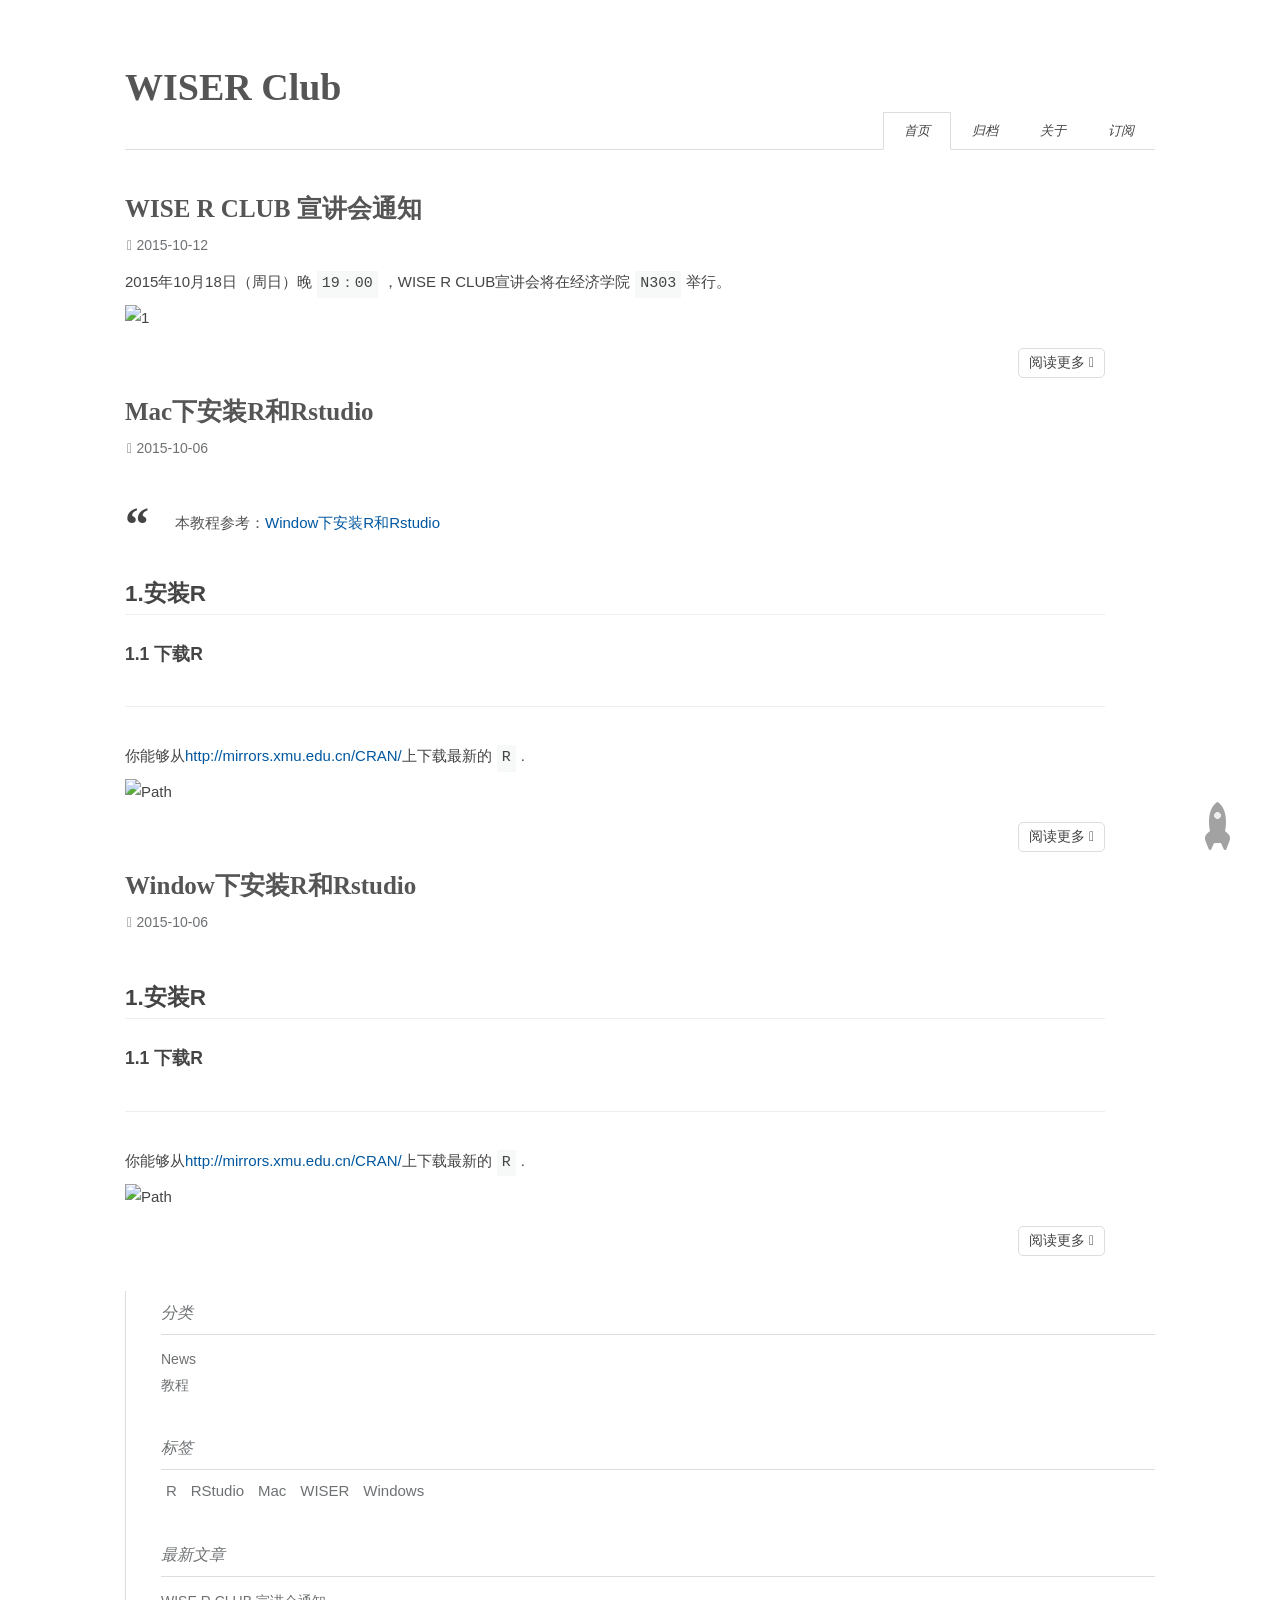
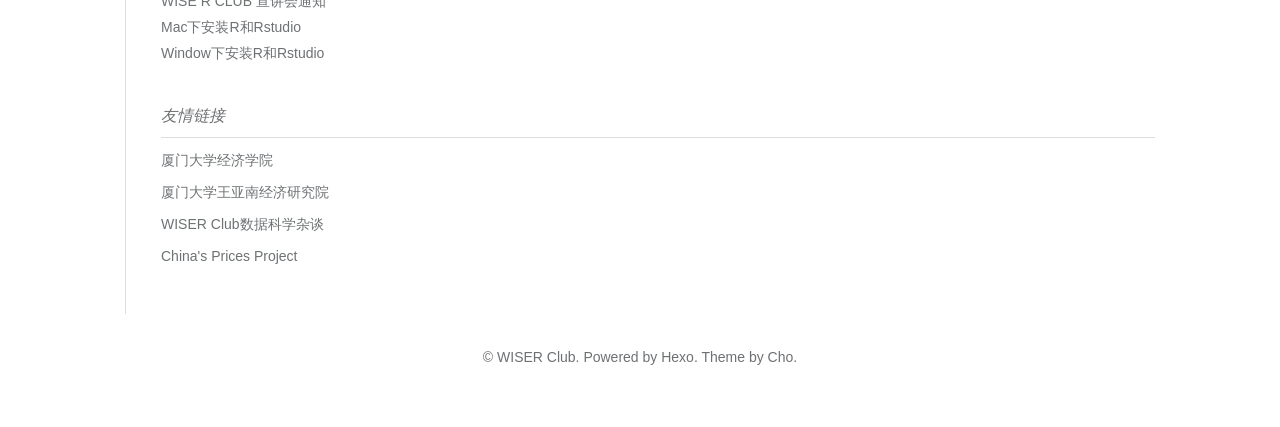
==== index.html @ a40a2b39 "Site updated: 2016-07-09 14:08:31" ====
<!DOCTYPE html><html lang="zh-CN"><head><meta http-equiv="content-type" content="text/html; charset=utf-8"><meta content="width=device-width, initial-scale=1.0, maximum-scale=1.0, user-scalable=0" name="viewport"><meta content="yes" name="apple-mobile-web-app-capable"><meta content="black-translucent" name="apple-mobile-web-app-status-bar-style"><meta content="telephone=no" name="format-detection"><meta name="description" content="WISE R Club a place where you can find people to learn R together."><title>WISER Club</title><link rel="stylesheet" type="text/css" href="/css/style.css?v=0.0.0"><link rel="stylesheet" type="text/css" href="//cdn.bootcss.com/normalize/4.2.0/normalize.min.css"><link rel="stylesheet" type="text/css" href="//cdn.bootcss.com/pure/0.6.0/pure-min.css"><link rel="stylesheet" type="text/css" href="//cdn.bootcss.com/pure/0.6.0/grids-responsive-min.css"><link rel="stylesheet" href="//cdn.bootcss.com/font-awesome/4.6.3/css/font-awesome.min.css"><script type="text/javascript" src="//cdn.bootcss.com/jquery/3.0.0/jquery.min.js"></script><link rel="Shortcut Icon" type="image/x-icon" href="/favicon.ico"><link rel="apple-touch-icon" href="/apple-touch-icon.png"><link rel="apple-touch-icon-precomposed" href="/apple-touch-icon.png"><link rel="alternate" type="application/atom+xml" href="/atom.xml"></head><body><div class="body_container"><div id="header"><div class="site-name"><h1 class="hidden">WISER Club</h1><a id="logo" href="/.">WISER Club</a><p class="description"></p></div><div id="nav-menu"><a href="/." class="current"><i class="fa fa-home"> 首页</i></a><a href="/archives/"><i class="fa fa-archive"> 归档</i></a><a href="/about/"><i class="fa fa-user"> 关于</i></a><a href="/atom.xml"><i class="fa fa-rss"> 订阅</i></a></div></div><div id="layout" class="pure-g"><div class="pure-u-1 pure-u-md-3-4"><div class="content_container"><div class="post"><h2 class="post-title"><a href="/2015/10/12/Conference/">WISE R CLUB 宣讲会通知</a></h2><div class="post-meta">2015-10-12</div><div class="post-content"><p>2015&#x5E74;10&#x6708;18&#x65E5;&#xFF08;&#x5468;&#x65E5;&#xFF09;&#x665A;<code>19&#xFF1A;00</code>&#xFF0C;WISE R CLUB&#x5BA3;&#x8BB2;&#x4F1A;&#x5C06;&#x5728;&#x7ECF;&#x6D4E;&#x5B66;&#x9662;<code>N303</code>&#x4E3E;&#x884C;&#x3002;<br><img src="http://i.imgbox.com/qNJQcj7P.jpg" alt="1"></p></div><p class="readmore"><a href="/2015/10/12/Conference/">阅读更多</a></p></div><div class="post"><h2 class="post-title"><a href="/2015/10/06/install-R-Mac/">Mac下安装R和Rstudio</a></h2><div class="post-meta">2015-10-06</div><div class="post-content"><blockquote>
<p>&#x672C;&#x6559;&#x7A0B;&#x53C2;&#x8003;&#xFF1A;<a href="http://changshun.github.io/tutorial/2015/10/06/Window%E4%B8%8B%E5%AE%89%E8%A3%85R%E5%92%8CRstudio.html">Window&#x4E0B;&#x5B89;&#x88C5;R&#x548C;Rstudio</a></p>
</blockquote>
<h2 id="1-&#x5B89;&#x88C5;R"><a href="#1-&#x5B89;&#x88C5;R" class="headerlink" title="1.&#x5B89;&#x88C5;R"></a>1.&#x5B89;&#x88C5;R</h2><h3 id="1-1-&#x4E0B;&#x8F7D;R"><a href="#1-1-&#x4E0B;&#x8F7D;R" class="headerlink" title="1.1 &#x4E0B;&#x8F7D;R"></a>1.1 &#x4E0B;&#x8F7D;R</h3><hr>
<p>&#x4F60;&#x80FD;&#x591F;&#x4ECE;<a href="http://mirrors.xmu.edu.cn/CRAN/">http://mirrors.xmu.edu.cn/CRAN/</a>&#x4E0A;&#x4E0B;&#x8F7D;&#x6700;&#x65B0;&#x7684;<code>R</code>.<br><img src="http://i.imgbox.com/CG0TTtSs.png" alt="Path"></p></div><p class="readmore"><a href="/2015/10/06/install-R-Mac/">阅读更多</a></p></div><div class="post"><h2 class="post-title"><a href="/2015/10/06/install-R-Windows/">Window下安装R和Rstudio</a></h2><div class="post-meta">2015-10-06</div><div class="post-content"><h2 id="1-&#x5B89;&#x88C5;R"><a href="#1-&#x5B89;&#x88C5;R" class="headerlink" title="1.&#x5B89;&#x88C5;R"></a>1.&#x5B89;&#x88C5;R</h2><h3 id="1-1-&#x4E0B;&#x8F7D;R"><a href="#1-1-&#x4E0B;&#x8F7D;R" class="headerlink" title="1.1 &#x4E0B;&#x8F7D;R"></a>1.1 &#x4E0B;&#x8F7D;R</h3><hr>
<p>&#x4F60;&#x80FD;&#x591F;&#x4ECE;<a href="http://mirrors.xmu.edu.cn/CRAN/">http://mirrors.xmu.edu.cn/CRAN/</a>&#x4E0A;&#x4E0B;&#x8F7D;&#x6700;&#x65B0;&#x7684;<code>R</code>.<br><img src="http://i.imgbox.com/VGVYmBnr.png" alt="Path"></p></div><p class="readmore"><a href="/2015/10/06/install-R-Windows/">阅读更多</a></p></div></div></div><div class="pure-u-1-4"><div id="sidebar"><div class="widget"><div class="widget-title"><i class="fa fa-folder-o"> 分类</i></div><ul class="category-list"><li class="category-list-item"><a class="category-list-link" href="/categories/News/">News</a></li><li class="category-list-item"><a class="category-list-link" href="/categories/教程/">教程</a></li></ul></div><div class="widget"><div class="widget-title"><i class="fa fa-star-o"> 标签</i></div><div class="tagcloud"><a href="/tags/R/" style="font-size: 15px;">R</a> <a href="/tags/RStudio/" style="font-size: 15px;">RStudio</a> <a href="/tags/Mac/" style="font-size: 15px;">Mac</a> <a href="/tags/WISER/" style="font-size: 15px;">WISER</a> <a href="/tags/Windows/" style="font-size: 15px;">Windows</a></div></div><div class="widget"><div class="widget-title"><i class="fa fa-file-o"> 最新文章</i></div><ul class="post-list"><li class="post-list-item"><a class="post-list-link" href="/2015/10/12/Conference/">WISE R CLUB 宣讲会通知</a></li><li class="post-list-item"><a class="post-list-link" href="/2015/10/06/install-R-Mac/">Mac下安装R和Rstudio</a></li><li class="post-list-item"><a class="post-list-link" href="/2015/10/06/install-R-Windows/">Window下安装R和Rstudio</a></li></ul></div><div class="widget"><div class="widget-title"><i class="fa fa-external-link"> 友情链接</i></div><ul></ul><a href="http://economic.xmu.edu.cn/" title="厦门大学经济学院" target="_blank">厦门大学经济学院</a><ul></ul><a href="http://wise.xmu.edu.cn/" title="厦门大学王亚南经济研究院" target="_blank">厦门大学王亚南经济研究院</a><ul></ul><a href="https://zhuanlan.zhihu.com/wiser" title="WISER Club数据科学杂谈" target="_blank">WISER Club数据科学杂谈</a><ul></ul><a href="https://zhuanlan.zhihu.com/xmucpp" title="China's Prices Project" target="_blank">China's Prices Project</a></div></div></div><div class="pure-u-1 pure-u-md-3-4"><div id="footer">© <a href="/." rel="nofollow">WISER Club.</a> Powered by<a rel="nofollow" target="_blank" href="https://hexo.io"> Hexo.</a><a rel="nofollow" target="_blank" href="https://github.com/tufu9441/maupassant-hexo"> Theme</a> by<a rel="nofollow" target="_blank" href="https://github.com/pagecho"> Cho.</a></div></div></div><a id="rocket" href="#top" class="show"></a><script type="text/javascript" src="/js/totop.js?v=0.0.0" async></script><script type="text/javascript" src="//cdn.bootcss.com/fancybox/2.1.5/jquery.fancybox.pack.js" async></script><script type="text/javascript" src="/js/fancybox.js?v=0.0.0" async></script><link rel="stylesheet" type="text/css" href="/css/jquery.fancybox.css?v=0.0.0"><script type="text/javascript" src="/js/codeblock-resizer.js?v=0.0.0"></script><script type="text/javascript" src="/js/smartresize.js?v=0.0.0"></script></div></body></html>
---- css/style.css ----
/**
 *
 * @package Maupassant
 * @author cho
 * @version 2.0
 * @link http://chopstack.com
 */
body {
  background-color: #FFF;
  color: #444;
  font-family: "TIBch", "Classic Grotesque W01", "Helvetica Neue", Arial, "Hiragino Sans GB", "STHeiti", "Microsoft YaHei", "WenQuanYi Micro Hei", SimSun, sans-serif;
  -webkit-font-smoothing: antialiased;
  -moz-osx-font-smoothing: grayscale;
  font-size: 14px; }

.body_container {
  padding: 0 60px;
  max-width: 1150px;
  margin: 0 auto; }

.content_container {
  padding-right: 50px;
  padding-top: 20px; }

a, button.submit {
  color: #6E7173;
  text-decoration: none;
  -webkit-transition: all .1s ease-in;
  -moz-transition: all .1s ease-in;
  -o-transition: all .1s ease-in;
  transition: all .1s ease-in; }

a:hover, a:active {
  color: #444; }

a:focus {
  outline: auto; }

.clear {
  clear: both; }

div {
  box-sizing: border-box; }

#header {
  padding: 58px 0 0;
  text-align: left;
  border-bottom: 1px solid #ddd;
  position: relative; }
  #header .site-name {
    margin-bottom: 40px; }
    #header .site-name h1 {
      padding: 0;
      margin: 0;
      height: 0;
      overflow: hidden; }
    #header .site-name #logo {
      font: bold 38px/1.12 "Times New Roman", Georgia, Times, sans-serif;
      color: #555; }
      #header .site-name #logo span, #header .site-name #logo:hover {
        color: #777; }
    #header .site-name .description {
      margin: .2em 0 0;
      color: #999; }
  #header #nav-menu {
    margin: 10px 0 -1px;
    padding: 0;
    position: absolute;
    right: 0;
    bottom: 0; }
    #header #nav-menu a {
      display: inline-block;
      padding: 3px 20px 3px;
      line-height: 30px;
      color: #444;
      font-size: 13px;
      border: 1px solid transparent; }
      #header #nav-menu a:hover {
        border-bottom-color: #444; }
      #header #nav-menu a.current {
        border: 1px solid #ddd;
        border-bottom-color: #fff; }

#sidebar {
  border-left: 1px solid #ddd;
  padding-left: 35px;
  margin-top: 40px;
  padding-bottom: 20px;
  word-wrap: break-word; }
  #sidebar .widget {
    margin-bottom: 30px; }
    #sidebar .widget .widget-title {
      color: #6E7173;
      line-height: 2.7;
      margin-top: 0;
      font-size: 16px;
      border-bottom: 1px solid #ddd;
      display: block;
      font-weight: normal; }
    #sidebar .widget .comments-title {
      color: #6E7173;
      line-height: 2.7;
      margin-top: 0;
      font-size: 16px;
      border-bottom: 0px solid #ddd;
      display: block;
      font-weight: normal; }
    #sidebar .widget .tagcloud {
      margin-top: 10px; }
      #sidebar .widget .tagcloud a {
        line-height: 1.5;
        padding: 5px; }
    #sidebar .widget ul {
      list-style: none;
      padding: 0; }
      #sidebar .widget ul li {
        margin: 5px 0;
        line-height: 1.5; }
    #sidebar .widget .category-list-count {
      padding-left: 5px;
      color: #6E7173; }
    #sidebar .widget .category-list-count:before {
      content: "("; }
    #sidebar .widget .category-list-count:after {
      content: ")"; }
    #sidebar .widget .search-form {
      position: relative;
      overflow: hidden; }
      #sidebar .widget .search-form input {
        background: #fff 8px 8px no-repeat url([data-uri]%2BR8AAAACXBIWXMAAAsTAAALEwEAmpwYAAAAIGNIUk0AAG11AABzoAAA%2FN0AAINkAABw6AAA7GgAADA%2BAAAQkOTsmeoAAAESSURBVHjajNCxS9VRGMbxz71E4OwgoXPQxVEpXCI47%2BZqGP0LCoJO7UVD3QZzb3SwcHB7F3Uw3Zpd%2FAPCcJKG7Dj4u%2FK7Pwp94HDg5Xyf5z1Pr9YKImKANTzFXxzjU2ae6qhXaxURr%2FAFl9hHDy%2FwEK8z89sYVEp5gh84wMvMvGiSJ%2FEV85jNzLMR1McqfmN5BEBmnmMJFSvtpH7jdJiZv7q7Z%2BZPfMdcF6rN%2FT%2F1m2LGBkd4HhFT3dcRMY2FpskxaLNpayciHrWAGeziD7b%2BVfkithuTk8bkGa4wgWFmbrSTZOYeBvjc%2BucQj%2FEe6xHx4Taq1nrnKaW8K6XUUsrHWuvNevdRRLzFGwzvDbXAB9cDAHvhedDruuxSAAAAAElFTkSuQmCC);
        padding: 7px 11px 7px 28px;
        line-height: 16px;
        border: 1px solid #bbb;
        width: 65%;
        -webkit-border-radius: 5px;
        -moz-border-radius: 5px;
        -ms-border-radius: 5px;
        -o-border-radius: 5px;
        border-radius: 5px;
        -webkit-box-shadow: none;
        -moz-box-shadow: none;
        box-shadow: none; }

/* title for search result or tagged posts*/
.label-title {
  margin-top: 1.1em;
  font-size: 20px;
  font-weight: normal;
  color: #888; }

.post {
  padding: 25px 0 15px; }
  .post .post-title {
    margin: 0;
    color: #555;
    text-align: left;
    font: bold 25px/1.1 "ff-tisa-web-pro", Cambria, "Times New Roman", Georgia, Times, sans-serif; }
    .post .post-title a {
      color: #555; }
  .post .post-meta {
    padding: 0;
    margin: 15px 0 0;
    color: #6E7173;
    float: left;
    display: inline;
    text-indent: .15em; }
    .post .post-meta:before {
      font-family: "FontAwesome";
      content: "\f073";
      padding-right: 0.3em; }
    .post .post-meta .category:before {
      font-family: "FontAwesome";
      content: "\f07c";
      padding-right: 0.3em; }
    .post .post-meta #busuanzi_value_page_pv:before {
      font-family: "FontAwesome";
      content: "\f024";
      padding-right: 0.3em; }
  .post .ds-thread-count {
    padding: 0;
    margin: 15px 0 0;
    color: #6E7173;
    float: right;
    display: inline;
    text-indent: .15em; }
    .post .ds-thread-count:before {
      font-family: "FontAwesome";
      content: "\f0e5";
      padding-right: 0.3em; }
    .post .ds-thread-count:hover {
      color: #444; }
  .post .disqus-comment-count {
    padding: 0;
    margin: 15px 0 0;
    color: #6E7173;
    float: right;
    display: inline;
    text-indent: .15em; }
    .post .disqus-comment-count:before {
      font-family: "FontAwesome";
      content: "\f0e5";
      padding-right: 0.3em; }
    .post .disqus-comment-count:hover {
      color: #444; }
  .post .post-content {
    clear: left;
    font-size: 15px;
    line-height: 1.77;
    color: #444;
    padding-top: 15px;
    text-align: justify;
    text-justify: distribute;
    word-break: normal; }
    .post .post-content h2 {
      margin: 1.4em 0 1.1em;
      border-bottom: 1px solid #eee;
      overflow: hidden; }
    .post .post-content h3 {
      margin: 1.4em 0 1.1em; }
    .post .post-content pre code {
      padding: 0 2em; }
    .post .post-content p {
      margin: 0 0 1.234em; }
      .post .post-content p code {
        display: inline-block;
        margin: 0 5px;
        padding: 0 5px;
        background: #f7f8f8; }
      .post .post-content p a {
        color: #01579f;
        padding-bottom: 2px;
        word-break: break-all; }
        .post .post-content p a:hover {
          text-decoration: underline; }
      .post .post-content p .caption {
        color: #444;
        display: block;
        font-size: 0.9em;
        margin-top: 0.1em;
        position: relative;
        text-align: center; }
    .post .post-content hr {
      margin: 2.4em auto;
      border: none;
      border-top: 1px solid #eee;
      position: relative; }
    .post .post-content img {
      max-width: 100%;
      padding: 0.5em 0;
      margin: auto;
      display: block; }
    .post .post-content ul, .post .post-content ol {
      border-radius: 3px;
      margin: 1em 0; }
      .post .post-content ul ul, .post .post-content ol ul {
        margin: 0; }
      .post .post-content ul code, .post .post-content ol code {
        display: inline-block;
        margin: 0 5px;
        padding: 0px 5px;
        background: #f7f8f8; }
      .post .post-content ul a, .post .post-content ol a {
        color: #01579f;
        padding-bottom: 2px;
        word-break: break-all; }
        .post .post-content ul a:hover, .post .post-content ol a:hover {
          text-decoration: underline; }
  .post .tags {
    padding-bottom: 1em; }
    .post .tags a {
      margin-right: .5em; }
      .post .tags a:before {
        font-family: "FontAwesome";
        content: "\f0c6";
        padding-right: 0.3em; }

.page-navigator {
  border-top: 1px solid #ddd;
  list-style: none;
  margin-top: 25px;
  padding: 25px 0 0;
  font-size: 14px;
  text-align: center; }
  .page-navigator .page-number {
    display: inline-block;
    margin: 0 5px 5px 0; }
  .page-navigator a, .page-navigator span {
    display: inline-block;
    height: 25px;
    line-height: 25px;
    padding: 5px 9px;
    border: 1px solid #DDD;
    text-align: center; }
    .page-navigator a:hover, .page-navigator span:hover {
      background: #F8F8F8;
      border-bottom-color: #D26911; }
    .page-navigator a.prev, .page-navigator span.prev {
      float: left; }
      .page-navigator a.prev:before, .page-navigator span.prev:before {
        font-family: "FontAwesome";
        content: "\f100";
        padding-right: 0.3em; }
    .page-navigator a.next, .page-navigator span.next {
      float: right; }
      .page-navigator a.next:after, .page-navigator span.next:after {
        font-family: "FontAwesome";
        content: "\f101";
        padding-left: 0.3em; }
  .page-navigator .current {
    background: #F8F8F8;
    border-bottom-color: #D26911; }
  .page-navigator .space {
    border: none;
    padding: 5px 5px; }

#footer {
  padding: .8em 0 3.6em;
  margin-top: 1em;
  line-height: 2.5;
  color: #6E7173;
  text-align: center; }
  #footer span {
    font-size: .9em; }

/* for archive page starts*/
.post-archive {
  font-size: 15px;
  line-height: 2;
  padding-bottom: .8em; }
  .post-archive h2 {
    margin: 0;
    font: bold 25px / 1.1 "ff-tisa-web-pro", Cambria, "Times New Roman", Georgia, Times, sans-serif; }
  .post-archive .date {
    padding-right: .7em; }

/* for archive page ends*/
/* middle*/
@media print, screen and (max-width: 48em) {
  .body_container {
    padding: 0 30px; }
  .content_container {
    padding-right: 15px; }
  #sidebar {
    display: none; }
  #header .site-name {
    margin-bottom: 20px;
    text-align: center; }
  #header #nav-menu {
    position: relative;
    text-align: center; }
    #header #nav-menu a {
      padding: 0 15px;
      line-height: 27px;
      height: 27px;
      font-size: 13px; } }

/* small*/
@media print, screen and (max-width: 35.5em) {
  .body_container {
    padding: 0 20px; }
  .content_container {
    padding-right: 0; } }

blockquote, .stressed {
  -moz-box-sizing: border-box;
  box-sizing: border-box;
  margin: 2.5em 0;
  padding: 0 0 0 50px;
  color: #555;
  border-left: none; }

blockquote:before, .stressed-quote:before {
  content: "\201C";
  display: block;
  font-family: times;
  font-style: normal;
  font-size: 48px;
  color: #444;
  font-weight: bold;
  line-height: 30px;
  margin-left: -50px;
  position: absolute; }

strong, b, em {
  font-weight: bold; }

pre {
  margin: 2em 0; }

.hidden1 {
  display: none; }

/* back-to-top rocket*/
@media print, screen and (min-width: 48em) {
  #rocket {
    position: fixed;
    right: 50px;
    bottom: 50px;
    display: block;
    visibility: hidden;
    width: 26px;
    height: 48px;
    background: url("[data-uri]") no-repeat 50% 0;
    opacity: 0;
    -webkit-transition: visibility 0.6s cubic-bezier(0.6, 0.04, 0.98, 0.335), opacity 0.6s cubic-bezier(0.6, 0.04, 0.98, 0.335), -webkit-transform 0.6s cubic-bezier(0.6, 0.04, 0.98, 0.335);
    -moz-transition: visibility 0.6s cubic-bezier(0.6, 0.04, 0.98, 0.335), opacity 0.6s cubic-bezier(0.6, 0.04, 0.98, 0.335), -moz-transform 0.6s cubic-bezier(0.6, 0.04, 0.98, 0.335);
    transition: visibility 0.6s cubic-bezier(0.6, 0.04, 0.98, 0.335), opacity 0.6s cubic-bezier(0.6, 0.04, 0.98, 0.335), transform 0.6s cubic-bezier(0.6, 0.04, 0.98, 0.335); }
    #rocket i {
      display: block;
      margin-top: 48px;
      height: 14px;
      background: url("[data-uri]") no-repeat 50% -48px;
      opacity: .5;
      -webkit-transition: -webkit-transform .2s;
      -moz-transition: -moz-transform .2s;
      transition: transform .2s;
      -webkit-transform-origin: 50% 0;
      -moz-transform-origin: 50% 0;
      transform-origin: 50% 0; }
  #rocket:hover {
    background-position: 50% -62px; }
    #rocket:hover i {
      background-position: 50% 100%;
      -webkit-animation: flaming .7s infinite;
      -moz-animation: flaming .7s infinite;
      animation: flaming .7s infinite; }
  #rocket.show {
    visibility: visible;
    opacity: 1; }
  #rocket.launch {
    background-position: 50% -62px;
    opacity: 0;
    -webkit-transform: translateY(-500px);
    -moz-transform: translateY(-500px);
    -ms-transform: translateY(-500px);
    transform: translateY(-500px);
    pointer-events: none; }
    #rocket.launch i {
      background-position: 50% 100%;
      -webkit-transform: scale(1.4, 3.2);
      -moz-transform: scale(1.4, 3.2);
      transform: scale(1.4, 3.2); } }

/* *******************************************************
* Process timelime, (homepage)
******************************************************* */
#process {
  padding: 80px 0;
  background-color: #fff; }

#process .col-md-2 i {
  font-size: 50px;
  position: relative;
  top: 10px; }

#process .timeline-centered {
  position: relative;
  margin-bottom: 30px; }

#process .timeline-centered:before, #process .timeline-centered:after,
#process .timeline-centered:before, #process .timeline-centered:after {
  content: " ";
  display: table; }

#process .timeline-centered:after {
  clear: both; }

#process .timeline-centered:before {
  content: '';
  position: absolute;
  display: block;
  width: 4px;
  background: #f5f5f6;
  /*left: 50%;*/
  top: 50px;
  bottom: 50px;
  margin-left: 10px; }

#process .timeline-centered .timeline-entry {
  position: relative;
  /*width: 50%;
    float: right;*/
  margin-top: 5px;
  margin-left: 20px;
  margin-bottom: 10px;
  clear: both; }

#process .timeline-centered .timeline-entry:before,
#process .timeline-centered .timeline-entry:after {
  content: " ";
  display: table; }

#process .timeline-centered .timeline-entry:after {
  clear: both; }

#process .timeline-centered .timeline-entry.begin {
  margin-bottom: 0; }

#process .timeline-centered .timeline-entry.left-aligned {
  float: left; }

#process .timeline-centered .timeline-entry.left-aligned .timeline-entry-inner {
  margin-left: 0;
  margin-right: -18px; }

#process .timeline-centered .timeline-entry.left-aligned .timeline-entry-inner .timeline-time {
  left: auto;
  right: -100px;
  text-align: left; }

#process span.number {
  font-family: 'Georgia', serif, Helvetica, "Helvetica Neue", "Hiragino Sans GB", "Microsoft YaHei", "Source Han Sans CN", "WenQuanYi Micro Hei", Arial, sans-serif;
  font-style: italic;
  font-size: 20px;
  line-height: 0;
  color: #E7E7E5;
  position: relative;
  top: -4px; }

#process .timeline-centered .timeline-entry.left-aligned .timeline-entry-inner .timeline-icon {
  float: right; }

#process .timeline-centered .timeline-entry.left-aligned .timeline-entry-inner .timeline-label {
  margin-left: 0;
  margin-right: 70px; }

#process .timeline-centered .timeline-entry.left-aligned .timeline-entry-inner .timeline-label:after {
  left: auto;
  right: 0;
  margin-left: 0;
  margin-right: -9px;
  -moz-transform: rotate(180deg);
  -o-transform: rotate(180deg);
  -webkit-transform: rotate(180deg);
  -ms-transform: rotate(180deg);
  transform: rotate(180deg); }

.timeline-label p {
  font-family: Helvetica, "Helvetica Neue", "Hiragino Sans GB", "Microsoft YaHei", "Source Han Sans CN", "WenQuanYi Micro Hei", Arial, sans-serif;
  margin-bottom: 3px; }

#process .timeline-centered .timeline-entry .timeline-entry-inner {
  position: relative;
  margin-left: -20px; }

#process .timeline-centered .timeline-entry .timeline-entry-inner:before,
#process .timeline-centered .timeline-entry .timeline-entry-inner:after {
  content: " ";
  display: table; }

#process .timeline-centered .timeline-entry .timeline-entry-inner:after {
  clear: both; }

#process .timeline-centered .timeline-entry .timeline-entry-inner .timeline-time {
  position: absolute;
  left: -100px;
  text-align: right;
  padding: 10px;
  -webkit-box-sizing: border-box;
  -moz-box-sizing: border-box;
  box-sizing: border-box; }

#process .timeline-centered .timeline-entry .timeline-entry-inner .timeline-time > span {
  display: block; }

#process .timeline-centered .timeline-entry .timeline-entry-inner .timeline-time > span:first-child {
  font-size: 15px;
  font-weight: bold; }

#process .timeline-centered .timeline-entry .timeline-entry-inner .timeline-time > span:last-child {
  font-size: 12px; }

#process .timeline-centered .timeline-entry .timeline-entry-inner .timeline-icon {
  background: #fff;
  color: #737881;
  display: block;
  width: 40px;
  height: 40px;
  -webkit-background-clip: padding-box;
  -moz-background-clip: padding;
  background-clip: padding-box;
  -webkit-border-radius: 20px;
  -moz-border-radius: 20px;
  border-radius: 20px;
  text-align: center;
  border: 4px solid #F5F5F6;
  line-height: 40px;
  font-size: 15px;
  float: left;
  position: absolute;
  top: 50%;
  margin-top: -20px;
  margin-left: -9px; }

#process .timeline-centered .timeline-entry .timeline-entry-inner .timeline-icon.bg-primary {
  background-color: #303641;
  color: #fff; }

#process .timeline-centered .timeline-entry .timeline-entry-inner .timeline-label {
  position: relative;
  background: #eee;
  padding: 30px;
  margin-left: 60px;
  -webkit-background-clip: padding-box;
  -moz-background-clip: padding;
  background-clip: padding-box;
  -webkit-border-radius: 3px;
  -moz-border-radius: 3px;
  border-radius: 3px; }

#process .timeline-centered .timeline-entry .timeline-entry-inner .timeline-label:after {
  content: '';
  display: block;
  position: absolute;
  width: 0;
  height: 0;
  border-style: solid;
  border-width: 9px 9px 9px 0;
  border-color: transparent #eee transparent transparent;
  left: 0;
  top: 50%;
  margin-top: -9px;
  margin-left: -9px; }

#process .line {
  position: absolute;
  display: block;
  width: 4px;
  background: #eee;
  top: -3%;
  right: -30px;
  bottom: -3%; }

#process .present,
#process .born {
  font-size: 14px;
  font-family: 'Georgia', serif, Helvetica, "Helvetica Neue", "Hiragino Sans GB", "Microsoft YaHei", "Source Han Sans CN", "WenQuanYi Micro Hei", Arial, sans-serif;
  font-style: italic;
  color: #333;
  padding: 10px;
  background-color: #eee;
  -webkit-border-radius: 3px;
  -moz-border-radius: 3px;
  border-radius: 3px; }

#process .present:after,
#process .born:after {
  left: 100%;
  top: 50%;
  border: solid transparent;
  content: " ";
  height: 0;
  width: 0;
  position: absolute;
  border-color: rgba(136, 183, 213, 0);
  border-left-color: #eee;
  border-width: 10px;
  margin-top: -10px; }

#process .present {
  position: absolute;
  top: -3%;
  right: 0;
  margin-top: -20px;
  line-height: 100%; }

#process .born {
  position: absolute;
  bottom: -3%;
  right: 0;
  margin-bottom: -20px;
  line-height: 100%; }

#process .dot_tp {
  position: absolute;
  top: -3%;
  right: -35px;
  background-color: transparent;
  height: 15px;
  width: 15px;
  margin-top: -13px;
  -webkit-border-radius: 50%;
  -moz-border-radius: 50%;
  border-radius: 50%;
  border: 3px solid #eee; }

#process .dot_bt {
  position: absolute;
  bottom: -3%;
  right: -35px;
  background-color: transparent;
  height: 15px;
  width: 15px;
  margin-bottom: -13px;
  -webkit-border-radius: 50%;
  -moz-border-radius: 50%;
  border-radius: 50%;
  border: 3px solid #eee; }

@media (max-width: 768px) {
  #process .line {
    right: 10px; }
  #process .timeline-centered .timeline-entry .timeline-entry-inner .timeline-label {
    margin-right: 30px;
    margin-left: 45px;
    padding: 20px; }
  #process .timeline-centered .timeline-entry {
    margin-right: 20px; }
  #process .dot_tp,
  #process .dot_bt {
    right: 5px; }
  #process .present,
  #process .born {
    right: 35px; } }

/* read more*/
.readmore a {
  font-size: 14px;
  color: #444;
  margin: -10px 0;
  padding: 5px 10px;
  border: 1px solid #ddd;
  border-radius: 5px;
  float: right; }
  .readmore a:after {
    font-family: "FontAwesome";
    content: "\f101";
    padding-left: 0.3em; }
  .readmore a:hover {
    background: #F8F8F8;
    border-bottom-color: #D26911; }

/* duoshuo style*/
#ds-thread #ds-reset {
  color: #555; }

#ds-thread #ds-reset .ds-replybox {
  margin-bottom: 30px; }

#ds-thread #ds-reset .ds-replybox .ds-avatar, #ds-reset .ds-avatar img {
  box-shadow: none; }

#ds-thread #ds-reset .ds-textarea-wrapper {
  border-color: #c7d4e1;
  background: none;
  border-top-right-radius: 3px;
  border-top-left-radius: 3px; }

#ds-thread #ds-reset .ds-textarea-wrapper textarea {
  height: 60px; }

#ds-reset .ds-rounded-top {
  border-radius: 0; }

#ds-thread #ds-reset .ds-post-toolbar {
  box-sizing: border-box;
  border: 1px solid #c7d4e1;
  background: #fafafa; }

#ds-thread #ds-reset .ds-post-options {
  height: 40px;
  border: none;
  background: none; }

#ds-thread #ds-reset .ds-toolbar-buttons {
  top: 11px; }

#ds-thread #ds-reset .ds-sync {
  top: 5px; }

#ds-thread #ds-reset .ds-post-button {
  top: 4px;
  right: 5px;
  width: 90px;
  height: 30px;
  border: 1px solid #c5ced7;
  border-radius: 3px;
  background-image: linear-gradient(#fbfbfc, #f5f7f9);
  color: #60676d; }

#ds-thread #ds-reset .ds-post-button:hover {
  background-position: 0 -30px;
  color: #60676d; }

#ds-thread #ds-reset .ds-comments-info {
  padding: 10px 0; }

#ds-thread #ds-reset .ds-sort {
  display: none; }

#ds-thread #ds-reset li.ds-tab a.ds-current {
  border: none;
  background: #fafafa;
  color: #60676d; }
  #ds-thread #ds-reset li.ds-tab a.ds-current:hover {
    background-color: #e9f0f7;
    color: #60676d; }

#ds-thread #ds-reset li.ds-tab a {
  border-radius: 2px;
  padding: 5px; }

#ds-thread #ds-reset .ds-login-buttons p {
  color: #999;
  line-height: 36px; }

#ds-thread #ds-reset .ds-login-buttons .ds-service-list li {
  height: 28px; }

#ds-thread #ds-reset .ds-service-list a {
  background: none;
  padding: 5px;
  border: 1px solid;
  border-radius: 3px;
  text-align: center; }
  #ds-thread #ds-reset .ds-service-list a:hover {
    color: #fff;
    background: #666; }

#ds-thread #ds-reset .ds-service-list .ds-weibo {
  color: #fc9b00;
  border-color: #fc9b00; }
  #ds-thread #ds-reset .ds-service-list .ds-weibo:hover {
    background: #fc9b00; }

#ds-thread #ds-reset .ds-service-list .ds-qq {
  color: #60a3ec;
  border-color: #60a3ec; }
  #ds-thread #ds-reset .ds-service-list .ds-qq:hover {
    background: #60a3ec; }

#ds-thread #ds-reset .ds-service-list .ds-renren {
  color: #2e7ac4;
  border-color: #2e7ac4; }
  #ds-thread #ds-reset .ds-service-list .ds-renren:hover {
    background: #2e7ac4; }

#ds-thread #ds-reset .ds-service-list .ds-douban {
  color: #37994c;
  border-color: #37994c; }
  #ds-thread #ds-reset .ds-service-list .ds-douban:hover {
    background: #37994c; }

#ds-thread #ds-reset .ds-service-list .ds-more-services {
  border: none; }
  #ds-thread #ds-reset .ds-service-list .ds-more-services:hover {
    background: none; }

/* syntax highlight*/
figure.highlight,
.codeblock {
  background: #f7f8f8;
  margin: 10px 0;
  line-height: 1.2em;
  color: #333;
  padding-top: 15px;
  overflow: hidden; }
  figure.highlight table,
  .codeblock table {
    display: block;
    width: 100%; }
  figure.highlight pre,
  figure.highlight .gutter,
  figure.highlight .code,
  figure.highlight .tag,
  .codeblock pre,
  .codeblock .gutter,
  .codeblock .code,
  .codeblock .tag {
    background-color: inherit;
    font-family: Menlo;
    border: none;
    padding: 0;
    margin: 0;
    cursor: text; }
  figure.highlight .gutter,
  figure.highlight .code,
  .codeblock .gutter,
  .codeblock .code {
    vertical-align: top; }
  figure.highlight.plain .gutter,
  .codeblock.plain .gutter {
    display: none; }
  figure.highlight figcaption,
  .codeblock figcaption {
    font-size: 13px;
    padding: 0 15px 20px;
    margin: 0;
    background: #f7f8f8;
    color: #999999; }
    figure.highlight figcaption a,
    .codeblock figcaption a {
      float: right;
      color: #01579f; }
  figure.highlight .gutter,
  .codeblock .gutter {
    background: #f7f8f8;
    border-right: 1px solid #e6e6e6;
    padding: 0.3em 15px; }
    figure.highlight .gutter .line,
    .codeblock .gutter .line {
      color: #aaaaaa; }
  figure.highlight .code,
  .codeblock .code {
    padding: 0.3em 15px 0.3em 1em;
    width: 100%; }
    figure.highlight .code pre,
    .codeblock .code pre {
      max-width: 700px;
      overflow-x: auto;
      overflow-y: hidden; }
  figure.highlight .line,
  .codeblock .line {
    height: 1.2em;
    font-size: 13px; }

.gist .line,
.gist .line-number {
  font-family: Menlo;
  font-size: 1em;
  margin: 0 0 5px 0; }

.highlight .comment {
  color: #969896; }

.highlight .string {
  color: #183691; }

.highlight .keyword {
  color: #a71d5d; }

.highlight.apacheconf .code .common,
.highlight.apacheconf .code .nomarkup,
.highlight.apacheconf .code .attribute,
.highlight.apacheconf .code .variable,
.highlight.apacheconf .code .cbracket,
.highlight.apacheconf .code .keyword {
  color: #0086b3; }

.highlight.apacheconf .code .sqbracket {
  color: #df5000; }

.highlight.apacheconf .code .section,
.highlight.apacheconf .code .tag {
  color: #63a35c; }

.highlight.bash .code .shebang {
  color: #969896; }

.highlight.bash .code .literal,
.highlight.bash .code .built_in {
  color: #0086b3; }

.highlight.bash .code .variable {
  color: #333; }

.highlight.bash .code .title {
  color: #795da3; }

.highlight.coffeescript .code .title {
  color: #795da3; }

.highlight.coffeescript .code .literal,
.highlight.coffeescript .code .built_in,
.highlight.coffeescript .code .number {
  color: #0086b3; }

.highlight.coffeescript .code .reserved,
.highlight.coffeescript .code .attribute {
  color: #1d3e81; }

.highlight.coffeescript .code .subst,
.highlight.coffeescript .code .regexp,
.highlight.coffeescript .code .attribute {
  color: #df5000; }

.highlight.cpp .code .preprocessor,
.highlight.c .code .preprocessor {
  color: #df5000; }

.highlight.cpp .code .meta-keyword,
.highlight.c .code .meta-keyword {
  color: #a71d5d; }

.highlight.cpp .code .title,
.highlight.c .code .title {
  color: #795da3; }

.highlight.cpp .code .number,
.highlight.cpp .code .built_in,
.highlight.c .code .number,
.highlight.c .code .built_in {
  color: #0086b3; }

.highlight.cs .code .preprocessor,
.highlight.cs .code .preprocessor .keyword {
  color: #333; }

.highlight.cs .code .title {
  color: #795da3; }

.highlight.cs .code .number,
.highlight.cs .code .built_in {
  color: #0086b3; }

.highlight.cs .code .xmlDocTag,
.highlight.cs .code .doctag {
  color: #63a35c; }

.highlight.css .code .at_rule,
.highlight.css .code .important,
.highlight.css .code .meta {
  color: #a71d5d; }

.highlight.css .code .attribute,
.highlight.css .code .hexcolor,
.highlight.css .code .number,
.highlight.css .code .function {
  color: #0086b3; }

.highlight.css .code .attr_selector,
.highlight.css .code .value {
  color: #333; }

.highlight.css .code .id,
.highlight.css .code .class,
.highlight.css .code .pseudo,
.highlight.css .code .selector-pseudo {
  color: #795da3; }

.highlight.css .code .tag,
.highlight.css .code .selector-tag {
  color: #63a35c; }

.highlight.diff .code .chunk,
.highlight.diff .code .meta {
  color: #795da3;
  font-weight: bold; }

.highlight.diff .code .addition {
  color: #55a532;
  background-color: #eaffea; }

.highlight.diff .code .deletion {
  color: #bd2c00;
  background-color: #ffecec; }

.highlight.http .code .attribute,
.highlight.http .code .attr {
  color: #183691; }

.highlight.http .code .literal {
  color: #0086b3; }

.highlight.http .code .request {
  color: #a71d5d; }

.highlight.ini .code .title,
.highlight.ini .code .section {
  color: #795da3; }

.highlight.ini .code .setting,
.highlight.ini .code .attr {
  color: #a71d5d; }

.highlight.ini .code .value,
.highlight.ini .code .keyword {
  color: #333; }

.highlight.java .code .title {
  color: #795da3; }

.highlight.java .code .javadoc {
  color: #969896; }

.highlight.java .code .meta,
.highlight.java .code .annotation,
.highlight.java .code .javadoctag {
  color: #a71d5d; }

.highlight.java .code .number {
  color: #0086b3; }

.highlight.java .code .params {
  color: #1d3e81; }

.highlight.js .code .built_in,
.highlight.js .code .title {
  color: #795da3; }

.highlight.js .code .javadoc {
  color: #969896; }

.highlight.js .code .tag,
.highlight.js .code .javadoctag {
  color: #a71d5d; }

.highlight.js .code .tag .title {
  color: #333; }

.highlight.js .code .regexp {
  color: #df5000; }

.highlight.js .code .literal,
.highlight.js .code .number {
  color: #0086b3; }

.highlight.json .code .attribute {
  color: #183691; }

.highlight.json .code .number,
.highlight.json .code .literal {
  color: #0086b3; }

.highlight.mak .code .constant {
  color: #333; }

.highlight.mak .code .title {
  color: #795da3; }

.highlight.mak .code .keyword,
.highlight.mak .code .meta-keyword {
  color: #0086b3; }

.highlight.md .code .value,
.highlight.md .code .link_label,
.highlight.md .code .strong,
.highlight.md .code .emphasis,
.highlight.md .code .blockquote,
.highlight.md .code .quote,
.highlight.md .code .section {
  color: #183691; }

.highlight.md .code .link_reference,
.highlight.md .code .symbol,
.highlight.md .code .code {
  color: #0086b3; }

.highlight.md .code .link_url,
.highlight.md .code .link {
  text-decoration: underline; }

.highlight.nginx .code .title,
.highlight.nginx .code .attribute {
  color: #a71d5d; }

.highlight.nginx .code .built_in,
.highlight.nginx .code .literal {
  color: #0086b3; }

.highlight.nginx .code .regexp {
  color: #183691; }

.highlight.nginx .code .variable {
  color: #333; }

.highlight.objectivec .code .preprocessor,
.highlight.objectivec .code .meta {
  color: #a71d5d; }
  .highlight.objectivec .code .preprocessor .title,
  .highlight.objectivec .code .meta .title {
    color: #df5000; }

.highlight.objectivec .code .meta-string {
  color: #183691; }

.highlight.objectivec .code .title {
  color: #795da3; }

.highlight.objectivec .code .literal,
.highlight.objectivec .code .number,
.highlight.objectivec .code .built_in {
  color: #0086b3; }

.highlight.perl .code .sub {
  color: #795da3; }

.highlight.perl .code .title {
  color: #795da3; }

.highlight.perl .code .regexp {
  color: #df5000; }

.highlight.php .code .phpdoc,
.highlight.php .code .doctag {
  color: #a71d5d; }

.highlight.php .code .regexp {
  color: #df5000; }

.highlight.php .code .literal,
.highlight.php .code .number {
  color: #0086b3; }

.highlight.php .code .title {
  color: #795da3; }

.highlight.python .code .decorator,
.highlight.python .code .title,
.highlight.python .code .meta {
  color: #795da3; }

.highlight.python .code .number {
  color: #0086b3; }

.highlight.ruby .code .parent,
.highlight.ruby .code .title {
  color: #795da3; }

.highlight.ruby .code .prompt,
.highlight.ruby .code .constant,
.highlight.ruby .code .number,
.highlight.ruby .code .subst .keyword,
.highlight.ruby .code .symbol {
  color: #0086b3; }

.highlight.sql .built_in {
  color: #a71d5d; }

.highlight.sql .number {
  color: #0086b3; }

.highlight.xml .tag {
  color: #333; }

.highlight.xml .value {
  color: #183691; }

.highlight.xml .attribute,
.highlight.xml .attr {
  color: #795da3; }

.highlight.xml .title,
.highlight.xml .name {
  color: #63a35c; }

.highlight.puppet .title {
  color: #795da3; }

.highlight.puppet .function {
  color: #0086b3; }

.highlight.puppet .name {
  color: #a71d5d; }

.highlight.puppet .attr {
  color: #0086b3; }

.highlight.less .tag,
.highlight.less .at_rule {
  color: #a71d5d; }

.highlight.less .number,
.highlight.less .hexcolor,
.highlight.less .function,
.highlight.less .attribute {
  color: #0086b3; }

.highlight.less .built_in {
  color: #df5000; }

.highlight.less .id,
.highlight.less .pseudo,
.highlight.less .class,
.highlight.less .selector-id,
.highlight.less .selector-class,
.highlight.less .selector-tag {
  color: #795da3; }

.highlight.scss .tag,
.highlight.scss .at_rule,
.highlight.scss .important {
  color: #a71d5d; }

.highlight.scss .number,
.highlight.scss .hexcolor,
.highlight.scss .function,
.highlight.scss .attribute {
  color: #0086b3; }

.highlight.scss .variable {
  color: #333; }

.highlight.scss .built_in {
  color: #df5000; }

.highlight.scss .id,
.highlight.scss .pseudo,
.highlight.scss .class,
.highlight.scss .preprocessor,
.highlight.scss .selector-class,
.highlight.scss .selector-id {
  color: #795da3; }

.highlight.scss .tag,
.highlight.scss .selector-tag {
  color: #63a35c; }

.highlight.stylus .at_rule {
  color: #a71d5d; }

.highlight.stylus .tag,
.highlight.stylus .selector-tag {
  color: #63a35c; }

.highlight.stylus .number,
.highlight.stylus .hexcolor,
.highlight.stylus .attribute,
.highlight.stylus .params {
  color: #0086b3; }

.highlight.stylus .class,
.highlight.stylus .id,
.highlight.stylus .pseudo,
.highlight.stylus .title,
.highlight.stylus .selector-id,
.highlight.stylus .selector-pseudo,
.highlight.stylus .selector-class {
  color: #795da3; }

.highlight.go .typename {
  color: #a71d5d; }

.highlight.go .built_in,
.highlight.go .constant {
  color: #0086b3; }

.highlight.swift .preprocessor {
  color: #a71d5d; }

.highlight.swift .title {
  color: #795da3; }

.highlight.swift .built_in,
.highlight.swift .number,
.highlight.swift .type {
  color: #0086b3; }

.highlight.yml .line,
.highlight.yml .attr {
  color: #63a35c; }

.highlight.yml .line,
.highlight.yml .string,
.highlight.yml .type,
.highlight.yml .literal,
.highlight.yml .meta {
  color: #183691; }

.highlight.yml .number {
  color: #0086b3; }

/* post navigator*/
.post-nav {
  overflow: hidden;
  margin-top: 15px;
  margin-bottom: 20px;
  padding: 10px;
  white-space: nowrap;
  border-top: 1px solid #eee; }
  .post-nav a {
    display: inline-block;
    line-height: 25px;
    font-size: 15px;
    color: #555;
    border-bottom: none;
    float: left; }
    .post-nav a.pre {
      float: left; }
      .post-nav a.pre:before {
        font-family: "FontAwesome";
        content: "\f0d9";
        padding-right: 0.3em; }
    .post-nav a.next {
      float: right; }
      .post-nav a.next:after {
        font-family: "FontAwesome";
        content: "\f0da";
        padding-left: 0.3em; }
    .post-nav a:hover {
      border-bottom: none;
      color: #222; }

/* toc*/
.toc-article {
  border: 1px solid #bbb;
  border-radius: 7px;
  margin: 1.1em 0 0 2em;
  padding: 0.7em 0.7em 0 0.7em;
  max-width: 40%; }

.toc-title {
  font-size: 120%; }

#toc {
  line-height: 1em;
  float: right; }
  #toc .toc {
    padding: 0;
    margin: 0.5em;
    line-height: 1.8em; }
    #toc .toc li {
      list-style-type: none; }
  #toc .toc-child {
    margin-left: 1em;
    padding-left: 0; }

/* table*/
table {
  margin: auto auto 15px;
  width: 100%;
  background: transparent;
  border-collapse: collapse;
  border-spacing: 0;
  text-align: left; }
  table th {
    font-weight: bold;
    padding: 5px 10px;
    border-bottom: 2px solid #909ba2; }
  table td {
    padding: 5px 10px; }
  table tr:nth-child(2n) {
    background: #f7f8f8; }

/* article-share*/
.article-share-link {
  cursor: pointer;
  float: right;
  margin-left: 20px; }
  .article-share-link:before {
    font-family: "FontAwesome";
    content: "\f064";
    padding-right: 6px; }

.article-share-box {
  position: absolute;
  display: none;
  background: #fff;
  box-shadow: 1px 2px 10px rgba(0, 0, 0, 0.2);
  border-radius: 3px;
  margin-left: -145px;
  overflow: hidden;
  z-index: 1; }
  .article-share-box.on {
    display: block; }

.article-share-input {
  width: 100%;
  background: none;
  box-sizing: border-box;
  font: 14px "Helvetica Neue", Helvetica, Arial, sans-serif;
  padding: 0 15px;
  color: #555;
  outline: none;
  border: 1px solid #ddd;
  border-radius: 3px 3px 0 0;
  height: 36px;
  line-height: 36px; }

.article-share-links {
  clearfix: none;
  background: #eee; }

.article-share-element, .article-share-twitter, .article-share-facebook, .article-share-weibo, .article-share-wechat {
  width: 50px;
  height: 36px;
  display: block;
  float: left;
  position: relative;
  color: #999;
  text-shadow: 0 1px #fff; }
  .article-share-element:before, .article-share-twitter:before, .article-share-facebook:before, .article-share-weibo:before, .article-share-wechat:before {
    font-size: 20px;
    font-family: "FontAwesome";
    width: 20px;
    height: 20px;
    position: absolute;
    top: 50%;
    left: 50%;
    margin-top: -10px;
    margin-left: -10px;
    text-align: center; }
  .article-share-element:hover, .article-share-twitter:hover, .article-share-facebook:hover, .article-share-weibo:hover, .article-share-wechat:hover {
    color: #fff; }

.article-share-twitter:before {
  content: "\f099"; }

.article-share-twitter:hover {
  background: #00aced; }

.article-share-facebook:before {
  content: "\f09a"; }

.article-share-facebook:hover {
  background: #3b5998; }

.article-share-weibo:before {
  content: "\f18a"; }

.article-share-weibo:hover {
  background: #d44137; }

.article-share-wechat:before {
  content: "\f1d7"; }

.article-share-wechat:hover {
  background: #38ad5a; }

/* search result*/
ul.search-result-list {
  padding-left: 10px; }

a.search-result-title {
  font-weight: bold;
  font-size: 15px;
  color: #555; }

p.search-result {
  color: #444;
  text-align: justify; }

em.search-keyword {
  font-weight: bold;
  font-style: normal;
  color: #01579f; }
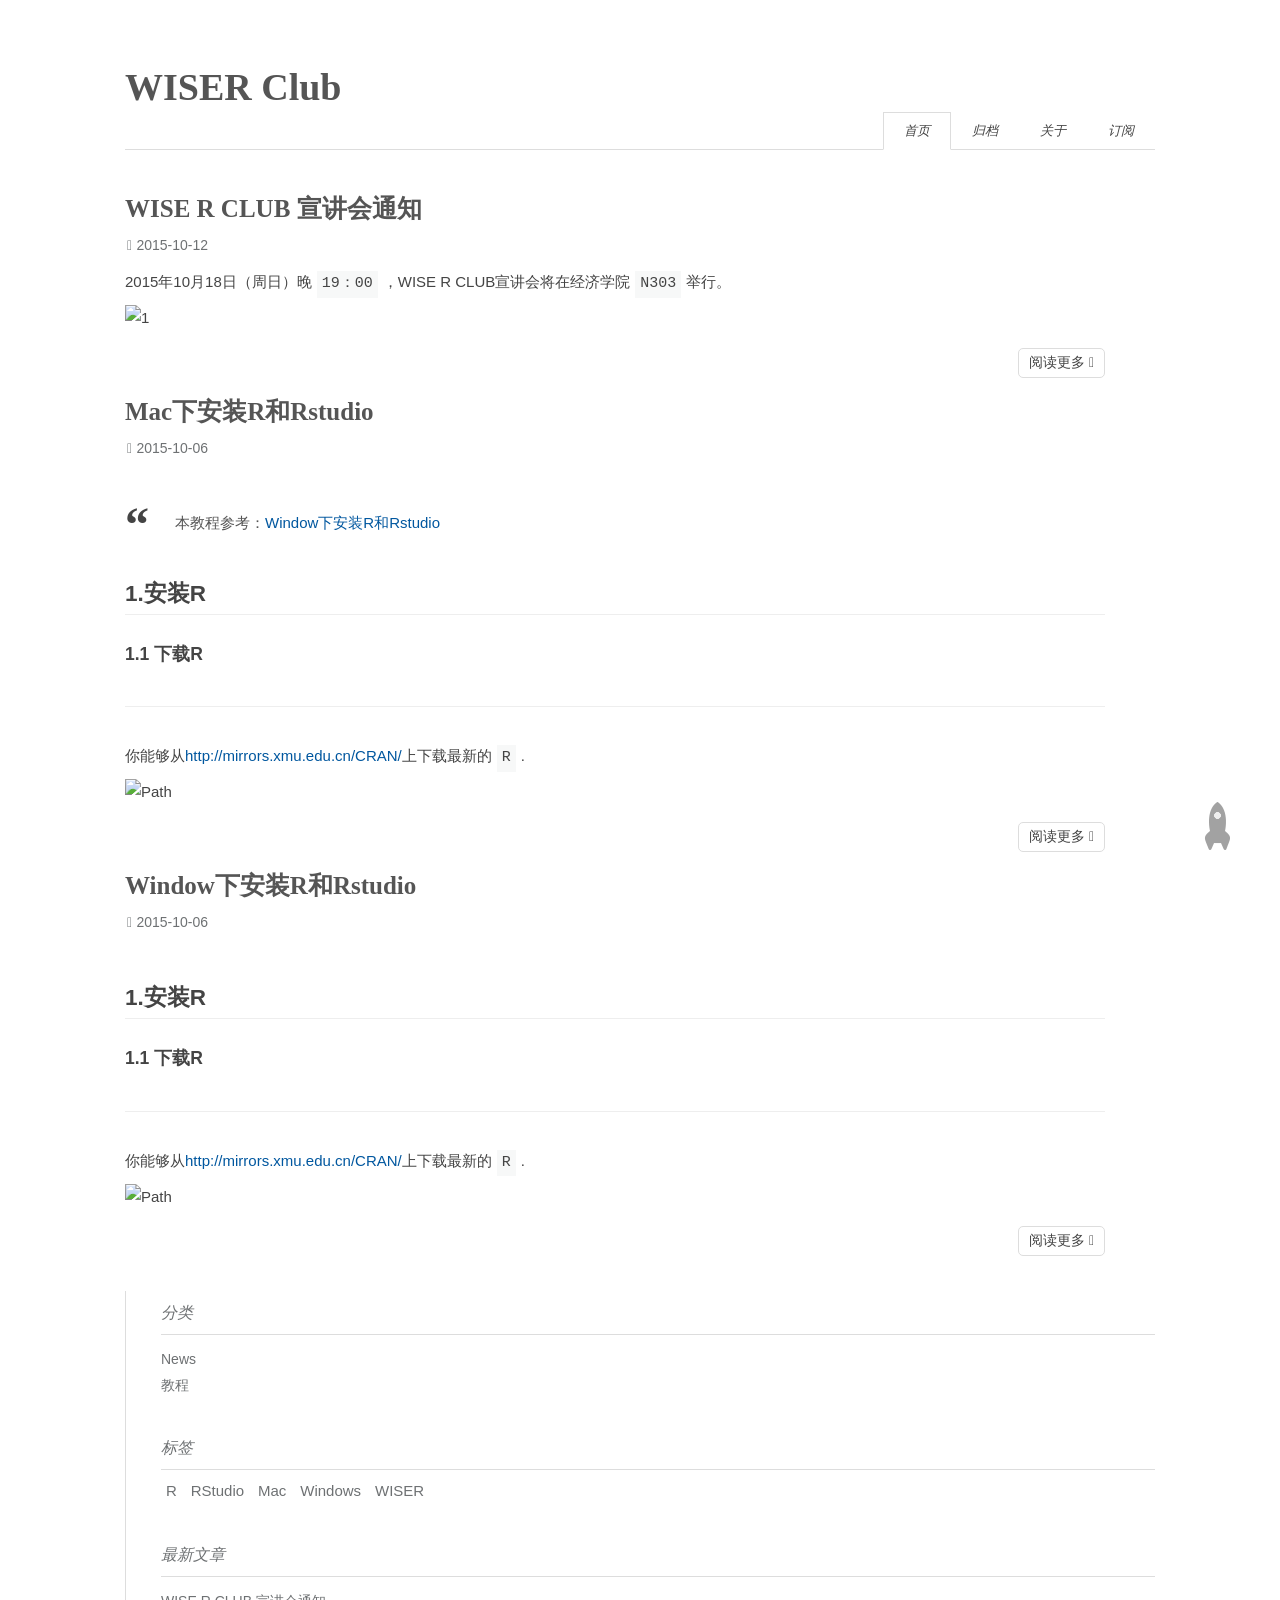
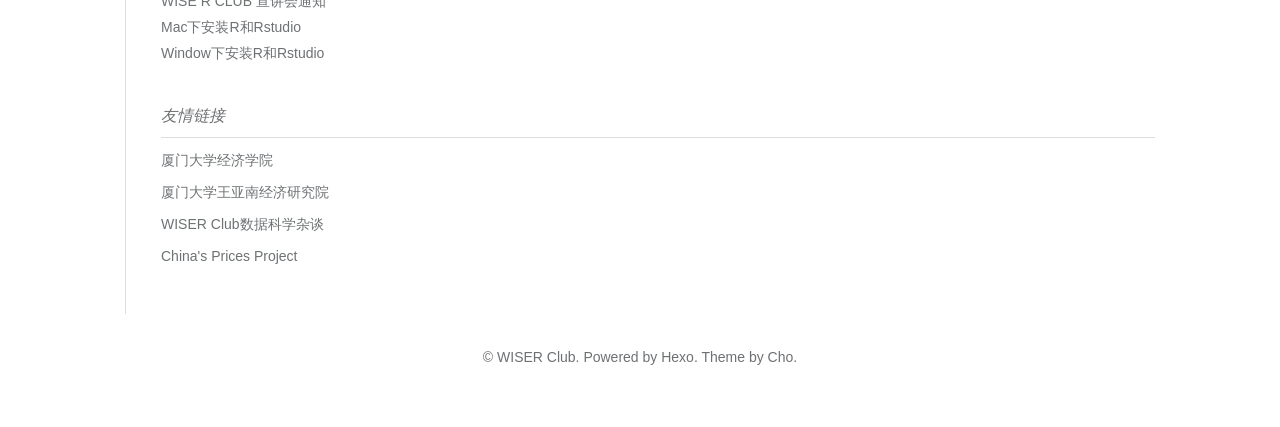
==== commit 0c7766ad: "Site updated: 2016-07-09 14:13:08" ====
--- a/index.html
+++ b/index.html
@@ -3,4 +3,4 @@
 </blockquote>
 <h2 id="1-&#x5B89;&#x88C5;R"><a href="#1-&#x5B89;&#x88C5;R" class="headerlink" title="1.&#x5B89;&#x88C5;R"></a>1.&#x5B89;&#x88C5;R</h2><h3 id="1-1-&#x4E0B;&#x8F7D;R"><a href="#1-1-&#x4E0B;&#x8F7D;R" class="headerlink" title="1.1 &#x4E0B;&#x8F7D;R"></a>1.1 &#x4E0B;&#x8F7D;R</h3><hr>
 <p>&#x4F60;&#x80FD;&#x591F;&#x4ECE;<a href="http://mirrors.xmu.edu.cn/CRAN/">http://mirrors.xmu.edu.cn/CRAN/</a>&#x4E0A;&#x4E0B;&#x8F7D;&#x6700;&#x65B0;&#x7684;<code>R</code>.<br><img src="http://i.imgbox.com/CG0TTtSs.png" alt="Path"></p></div><p class="readmore"><a href="/2015/10/06/install-R-Mac/">阅读更多</a></p></div><div class="post"><h2 class="post-title"><a href="/2015/10/06/install-R-Windows/">Window下安装R和Rstudio</a></h2><div class="post-meta">2015-10-06</div><div class="post-content"><h2 id="1-&#x5B89;&#x88C5;R"><a href="#1-&#x5B89;&#x88C5;R" class="headerlink" title="1.&#x5B89;&#x88C5;R"></a>1.&#x5B89;&#x88C5;R</h2><h3 id="1-1-&#x4E0B;&#x8F7D;R"><a href="#1-1-&#x4E0B;&#x8F7D;R" class="headerlink" title="1.1 &#x4E0B;&#x8F7D;R"></a>1.1 &#x4E0B;&#x8F7D;R</h3><hr>
-<p>&#x4F60;&#x80FD;&#x591F;&#x4ECE;<a href="http://mirrors.xmu.edu.cn/CRAN/">http://mirrors.xmu.edu.cn/CRAN/</a>&#x4E0A;&#x4E0B;&#x8F7D;&#x6700;&#x65B0;&#x7684;<code>R</code>.<br><img src="http://i.imgbox.com/VGVYmBnr.png" alt="Path"></p></div><p class="readmore"><a href="/2015/10/06/install-R-Windows/">阅读更多</a></p></div></div></div><div class="pure-u-1-4"><div id="sidebar"><div class="widget"><div class="widget-title"><i class="fa fa-folder-o"> 分类</i></div><ul class="category-list"><li class="category-list-item"><a class="category-list-link" href="/categories/News/">News</a></li><li class="category-list-item"><a class="category-list-link" href="/categories/教程/">教程</a></li></ul></div><div class="widget"><div class="widget-title"><i class="fa fa-star-o"> 标签</i></div><div class="tagcloud"><a href="/tags/R/" style="font-size: 15px;">R</a> <a href="/tags/RStudio/" style="font-size: 15px;">RStudio</a> <a href="/tags/Mac/" style="font-size: 15px;">Mac</a> <a href="/tags/WISER/" style="font-size: 15px;">WISER</a> <a href="/tags/Windows/" style="font-size: 15px;">Windows</a></div></div><div class="widget"><div class="widget-title"><i class="fa fa-file-o"> 最新文章</i></div><ul class="post-list"><li class="post-list-item"><a class="post-list-link" href="/2015/10/12/Conference/">WISE R CLUB 宣讲会通知</a></li><li class="post-list-item"><a class="post-list-link" href="/2015/10/06/install-R-Mac/">Mac下安装R和Rstudio</a></li><li class="post-list-item"><a class="post-list-link" href="/2015/10/06/install-R-Windows/">Window下安装R和Rstudio</a></li></ul></div><div class="widget"><div class="widget-title"><i class="fa fa-external-link"> 友情链接</i></div><ul></ul><a href="http://economic.xmu.edu.cn/" title="厦门大学经济学院" target="_blank">厦门大学经济学院</a><ul></ul><a href="http://wise.xmu.edu.cn/" title="厦门大学王亚南经济研究院" target="_blank">厦门大学王亚南经济研究院</a><ul></ul><a href="https://zhuanlan.zhihu.com/wiser" title="WISER Club数据科学杂谈" target="_blank">WISER Club数据科学杂谈</a><ul></ul><a href="https://zhuanlan.zhihu.com/xmucpp" title="China's Prices Project" target="_blank">China's Prices Project</a></div></div></div><div class="pure-u-1 pure-u-md-3-4"><div id="footer">© <a href="/." rel="nofollow">WISER Club.</a> Powered by<a rel="nofollow" target="_blank" href="https://hexo.io"> Hexo.</a><a rel="nofollow" target="_blank" href="https://github.com/tufu9441/maupassant-hexo"> Theme</a> by<a rel="nofollow" target="_blank" href="https://github.com/pagecho"> Cho.</a></div></div></div><a id="rocket" href="#top" class="show"></a><script type="text/javascript" src="/js/totop.js?v=0.0.0" async></script><script type="text/javascript" src="//cdn.bootcss.com/fancybox/2.1.5/jquery.fancybox.pack.js" async></script><script type="text/javascript" src="/js/fancybox.js?v=0.0.0" async></script><link rel="stylesheet" type="text/css" href="/css/jquery.fancybox.css?v=0.0.0"><script type="text/javascript" src="/js/codeblock-resizer.js?v=0.0.0"></script><script type="text/javascript" src="/js/smartresize.js?v=0.0.0"></script></div></body></html>+<p>&#x4F60;&#x80FD;&#x591F;&#x4ECE;<a href="http://mirrors.xmu.edu.cn/CRAN/">http://mirrors.xmu.edu.cn/CRAN/</a>&#x4E0A;&#x4E0B;&#x8F7D;&#x6700;&#x65B0;&#x7684;<code>R</code>.<br><img src="http://i.imgbox.com/VGVYmBnr.png" alt="Path"></p></div><p class="readmore"><a href="/2015/10/06/install-R-Windows/">阅读更多</a></p></div></div></div><div class="pure-u-1-4"><div id="sidebar"><div class="widget"><div class="widget-title"><i class="fa fa-folder-o"> 分类</i></div><ul class="category-list"><li class="category-list-item"><a class="category-list-link" href="/categories/News/">News</a></li><li class="category-list-item"><a class="category-list-link" href="/categories/教程/">教程</a></li></ul></div><div class="widget"><div class="widget-title"><i class="fa fa-star-o"> 标签</i></div><div class="tagcloud"><a href="/tags/R/" style="font-size: 15px;">R</a> <a href="/tags/RStudio/" style="font-size: 15px;">RStudio</a> <a href="/tags/Mac/" style="font-size: 15px;">Mac</a> <a href="/tags/Windows/" style="font-size: 15px;">Windows</a> <a href="/tags/WISER/" style="font-size: 15px;">WISER</a></div></div><div class="widget"><div class="widget-title"><i class="fa fa-file-o"> 最新文章</i></div><ul class="post-list"><li class="post-list-item"><a class="post-list-link" href="/2015/10/12/Conference/">WISE R CLUB 宣讲会通知</a></li><li class="post-list-item"><a class="post-list-link" href="/2015/10/06/install-R-Mac/">Mac下安装R和Rstudio</a></li><li class="post-list-item"><a class="post-list-link" href="/2015/10/06/install-R-Windows/">Window下安装R和Rstudio</a></li></ul></div><div class="widget"><div class="widget-title"><i class="fa fa-external-link"> 友情链接</i></div><ul></ul><a href="http://economic.xmu.edu.cn/" title="厦门大学经济学院" target="_blank">厦门大学经济学院</a><ul></ul><a href="http://wise.xmu.edu.cn/" title="厦门大学王亚南经济研究院" target="_blank">厦门大学王亚南经济研究院</a><ul></ul><a href="https://zhuanlan.zhihu.com/wiser" title="WISER Club数据科学杂谈" target="_blank">WISER Club数据科学杂谈</a><ul></ul><a href="https://zhuanlan.zhihu.com/xmucpp" title="China's Prices Project" target="_blank">China's Prices Project</a></div></div></div><div class="pure-u-1 pure-u-md-3-4"><div id="footer">© <a href="/." rel="nofollow">WISER Club.</a> Powered by<a rel="nofollow" target="_blank" href="https://hexo.io"> Hexo.</a><a rel="nofollow" target="_blank" href="https://github.com/tufu9441/maupassant-hexo"> Theme</a> by<a rel="nofollow" target="_blank" href="https://github.com/pagecho"> Cho.</a></div></div></div><a id="rocket" href="#top" class="show"></a><script type="text/javascript" src="/js/totop.js?v=0.0.0" async></script><script type="text/javascript" src="//cdn.bootcss.com/fancybox/2.1.5/jquery.fancybox.pack.js" async></script><script type="text/javascript" src="/js/fancybox.js?v=0.0.0" async></script><link rel="stylesheet" type="text/css" href="/css/jquery.fancybox.css?v=0.0.0"><script type="text/javascript" src="/js/codeblock-resizer.js?v=0.0.0"></script><script type="text/javascript" src="/js/smartresize.js?v=0.0.0"></script></div></body></html>
